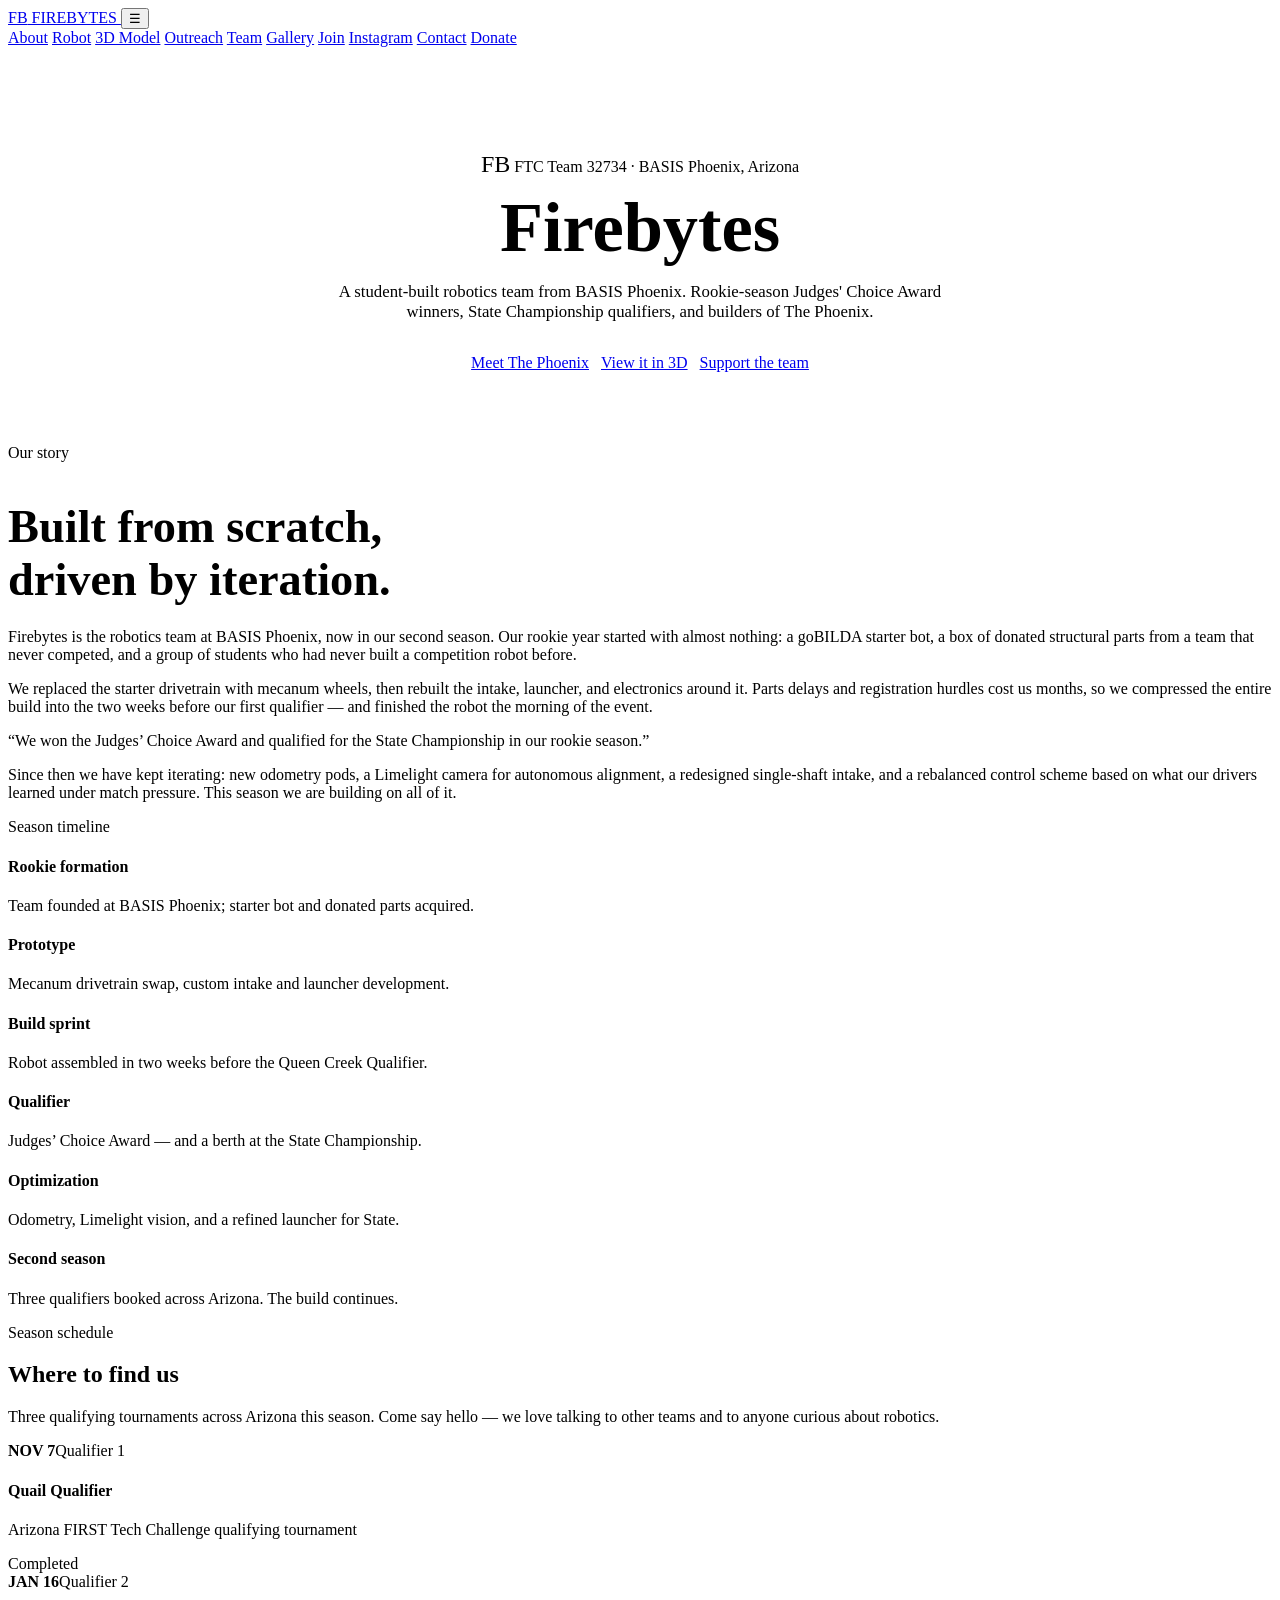
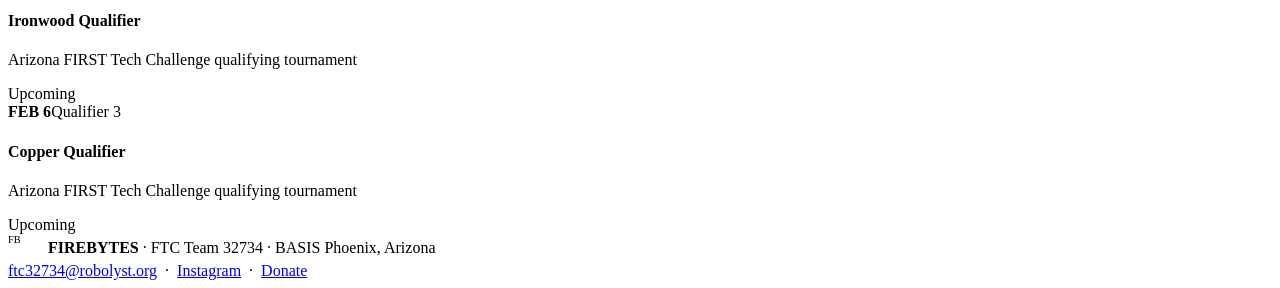
==== public/index.html @ 119ea4d4 "Move the live site into the repo and polish reels, gallery and team pages Co-Authored-By: Claude Opu" ====
<!DOCTYPE html>
<html lang="en">
<head>
<meta charset="utf-8">
<meta name="viewport" content="width=device-width, initial-scale=1, viewport-fit=cover">
<meta name="theme-color" content="#07080c">
<title>Firebytes — FTC Team 32734 | BASIS Phoenix</title>
<meta name="description" content="Firebytes is FIRST Tech Challenge Team 32734 from BASIS Phoenix, Arizona. Meet The Phoenix and support the team.">
<meta property="og:title" content="Firebytes — FTC Team 32734 | BASIS Phoenix">
<meta property="og:description" content="Firebytes is FIRST Tech Challenge Team 32734 from BASIS Phoenix, Arizona. Meet The Phoenix and support the team.">
<link rel="icon" href="https://raw.githubusercontent.com/suryasreenivasan/firebytes/main/team%20logo.png">
<link rel="preconnect" href="https://fonts.googleapis.com">
<link rel="preconnect" href="https://fonts.gstatic.com" crossorigin>
<link href="https://fonts.googleapis.com/css2?family=Space+Grotesk:wght@500;600;700&family=Inter:wght@400;500;600&display=swap" rel="stylesheet">
<link rel="stylesheet" href="/styles.css">
</head>
<body>
<header class="nav" id="nav">
  <div class="wrap nav-inner">
    <a class="brand" href="/">
      <span class="mark"><img src="https://raw.githubusercontent.com/suryasreenivasan/firebytes/main/team%20logo.png" alt="Firebytes logo" onerror="this.style.display='none'"><span>FB</span></span>
      FIREBYTES
    </a>
    <button class="burger" id="burger" aria-label="Menu">&#9776;</button>
    <nav class="nav-links" id="navlinks">
      <a href="/" class="active">About</a>
      <a href="/robot">Robot</a>
      <a href="/cad">3D Model</a>
      <a href="/outreach">Outreach</a>
      <a href="/team">Team</a>
      <a href="/gallery">Gallery</a>
      <a href="/join">Join</a>
      <a href="/outreach">Instagram</a>
      <a href="/join">Contact</a>
      <a class="nav-cta" href="https://robolyst.org/donate/firebytes" target="_blank" rel="noopener">Donate</a>
    </nav>
  </div>
</header>
<section id="top">
  <div class="wrap" style="padding:104px 0 72px;text-align:center">
    <span class="mark" style="width:104px;height:104px;flex:0 0 104px;font-size:1.5rem;margin:0 auto 28px"><img src="https://raw.githubusercontent.com/suryasreenivasan/firebytes/main/team%20logo.png" alt="Firebytes" onerror="this.style.display='none'"><span>FB</span></span>
    <span class="eyebrow">FTC Team 32734 &middot; BASIS Phoenix, Arizona</span>
    <h1 style="font-size:clamp(2.4rem,7vw,4.4rem);line-height:1.02;margin:14px 0 18px">Firebytes</h1>
    <p style="max-width:640px;margin:0 auto 32px;color:var(--muted);font-size:1.05rem">A student-built robotics team from BASIS Phoenix. Rookie-season Judges' Choice Award winners, State Championship qualifiers, and builders of The Phoenix.</p>
    <div style="display:flex;gap:12px;justify-content:center;flex-wrap:wrap">
      <a class="btn btn-primary" href="/robot">Meet The Phoenix</a>
      <a class="btn btn-ghost" href="/cad">View it in 3D</a>
      <a class="btn btn-ghost" href="/join">Support the team</a>
    </div>
  </div>
</section><section id="about">
  <div class="wrap">
    <div class="story">
      <div class="reveal">
        <span class="eyebrow">Our story</span>
        <h2 style="font-size:clamp(1.9rem,4.4vw,2.9rem);margin-bottom:22px">Built from scratch,<br>driven by iteration.</h2>
        <p>Firebytes is the robotics team at BASIS Phoenix, now in our second season. Our rookie year started with almost nothing: a goBILDA starter bot, a box of donated structural parts from a team that never competed, and a group of students who had never built a competition robot before.</p>
        <p>We replaced the starter drivetrain with mecanum wheels, then rebuilt the intake, launcher, and electronics around it. Parts delays and registration hurdles cost us months, so we compressed the entire build into the two weeks before our first qualifier &mdash; and finished the robot the morning of the event.</p>
        <div class="quote">&ldquo;We won the Judges&rsquo; Choice Award and qualified for the State Championship in our rookie season.&rdquo;</div>
        <p>Since then we have kept iterating: new odometry pods, a Limelight camera for autonomous alignment, a redesigned single-shaft intake, and a rebalanced control scheme based on what our drivers learned under match pressure. This season we are building on all of it.</p>
      </div>
      <div class="reveal">
        <span class="eyebrow">Season timeline</span>
        <div class="timeline">
          <div class="tl-item"><h4>Rookie formation</h4><p>Team founded at BASIS Phoenix; starter bot and donated parts acquired.</p></div>
          <div class="tl-item"><h4>Prototype</h4><p>Mecanum drivetrain swap, custom intake and launcher development.</p></div>
          <div class="tl-item"><h4>Build sprint</h4><p>Robot assembled in two weeks before the Queen Creek Qualifier.</p></div>
          <div class="tl-item"><h4>Qualifier</h4><p>Judges&rsquo; Choice Award &mdash; and a berth at the State Championship.</p></div>
          <div class="tl-item"><h4>Optimization</h4><p>Odometry, Limelight vision, and a refined launcher for State.</p></div>
          <div class="tl-item"><h4>Second season</h4><p>Three qualifiers booked across Arizona. The build continues.</p></div>
        </div>
      </div>
    </div>
  </div>
</section><section id="season">
  <div class="wrap">
    <div class="sec-head reveal">
      <span class="eyebrow">Season schedule</span>
      <h2>Where to find us</h2>
      <p>Three qualifying tournaments across Arizona this season. Come say hello &mdash; we love talking to other teams and to anyone curious about robotics.</p>
    </div>
    <div class="reveal">
      <div class="event">
        <div class="date"><b>NOV 7</b><span>Qualifier 1</span></div>
        <div><h4>Quail Qualifier</h4><p>Arizona FIRST Tech Challenge qualifying tournament</p></div>
        <span class="tag">Completed</span>
      </div>
      <div class="event">
        <div class="date"><b>JAN 16</b><span>Qualifier 2</span></div>
        <div><h4>Ironwood Qualifier</h4><p>Arizona FIRST Tech Challenge qualifying tournament</p></div>
        <span class="tag">Upcoming</span>
      </div>
      <div class="event">
        <div class="date"><b>FEB 6</b><span>Qualifier 3</span></div>
        <div><h4>Copper Qualifier</h4><p>Arizona FIRST Tech Challenge qualifying tournament</p></div>
        <span class="tag">Upcoming</span>
      </div>
    </div>
  </div>
</section>
<footer>
  <div class="wrap foot">
    <div style="display:flex;align-items:center;gap:12px">
      <span class="mark" style="width:28px;height:28px;flex:0 0 28px;font-size:.65rem"><img src="https://raw.githubusercontent.com/suryasreenivasan/firebytes/main/team%20logo.png" alt="" onerror="this.style.display='none'"><span>FB</span></span>
      <span><strong style="color:var(--text)">FIREBYTES</strong> &middot; FTC Team 32734 &middot; BASIS Phoenix, Arizona</span>
    </div>
    <div><a href="mailto:ftc32734@robolyst.org">ftc32734@robolyst.org</a> &nbsp;&middot;&nbsp; <a href="https://www.instagram.com/firebird_robotics/" target="_blank" rel="noopener">Instagram</a> &nbsp;&middot;&nbsp; <a href="https://robolyst.org/donate/firebytes" target="_blank" rel="noopener">Donate</a></div>
  </div>
</footer>
<script src="/site.js" defer></script>
</body>
</html>
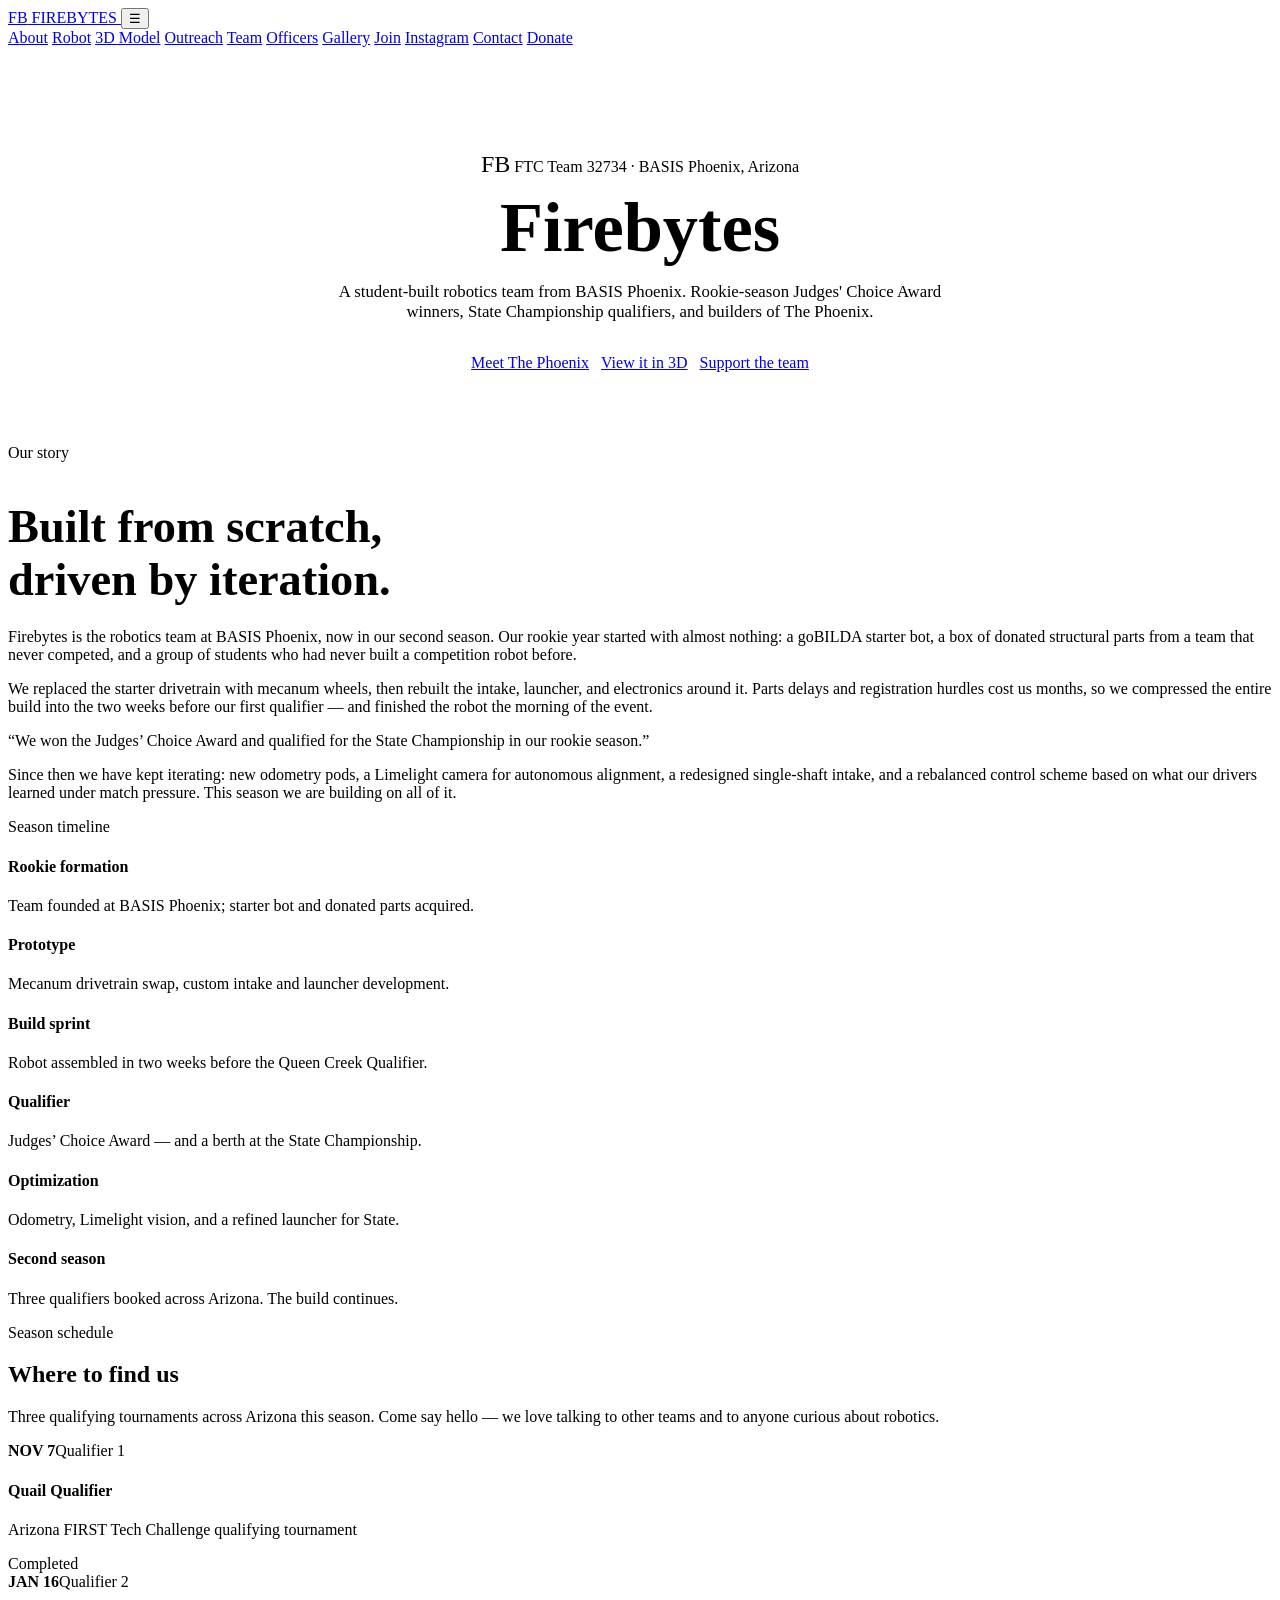
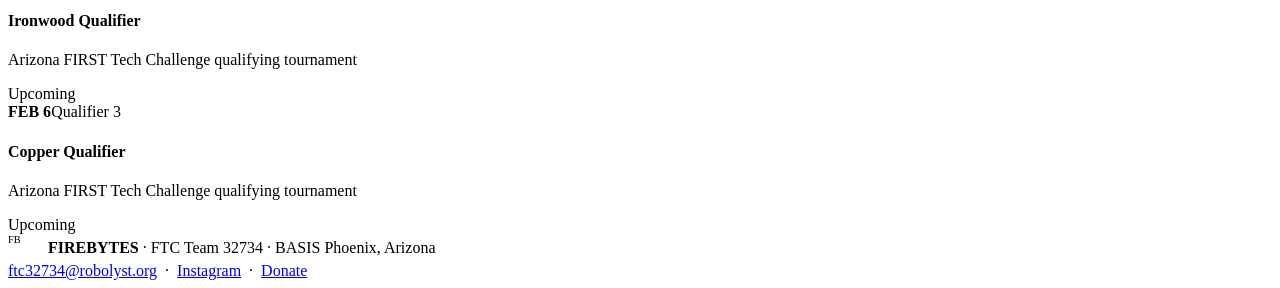
==== commit 23d2916b: "Officers page, transparent logo, community-supported wording, remove Pranit's photo Also rename Outr" ====
--- a/public/index.html
+++ b/public/index.html
@@ -8,17 +8,17 @@
 <meta name="description" content="Firebytes is FIRST Tech Challenge Team 32734 from BASIS Phoenix, Arizona. Meet The Phoenix and support the team.">
 <meta property="og:title" content="Firebytes — FTC Team 32734 | BASIS Phoenix">
 <meta property="og:description" content="Firebytes is FIRST Tech Challenge Team 32734 from BASIS Phoenix, Arizona. Meet The Phoenix and support the team.">
-<link rel="icon" href="https://raw.githubusercontent.com/suryasreenivasan/firebytes/main/team%20logo.png">
+<link rel="icon" href="/logo.png?v=2">
 <link rel="preconnect" href="https://fonts.googleapis.com">
 <link rel="preconnect" href="https://fonts.gstatic.com" crossorigin>
 <link href="https://fonts.googleapis.com/css2?family=Space+Grotesk:wght@500;600;700&family=Inter:wght@400;500;600&display=swap" rel="stylesheet">
-<link rel="stylesheet" href="/styles.css">
+<link rel="stylesheet" href="/styles.css?v=4">
 </head>
 <body>
 <header class="nav" id="nav">
   <div class="wrap nav-inner">
     <a class="brand" href="/">
-      <span class="mark"><img src="https://raw.githubusercontent.com/suryasreenivasan/firebytes/main/team%20logo.png" alt="Firebytes logo" onerror="this.style.display='none'"><span>FB</span></span>
+      <span class="mark"><img src="/logo.png?v=2" alt="Firebytes logo" onerror="this.parentNode.classList.add('nologo');this.remove()"><span>FB</span></span>
       FIREBYTES
     </a>
     <button class="burger" id="burger" aria-label="Menu">&#9776;</button>
@@ -28,6 +28,7 @@
       <a href="/cad">3D Model</a>
       <a href="/outreach">Outreach</a>
       <a href="/team">Team</a>
+      <a href="/officers">Officers</a>
       <a href="/gallery">Gallery</a>
       <a href="/join">Join</a>
       <a href="/outreach">Instagram</a>
@@ -38,7 +39,7 @@
 </header>
 <section id="top">
   <div class="wrap" style="padding:104px 0 72px;text-align:center">
-    <span class="mark" style="width:104px;height:104px;flex:0 0 104px;font-size:1.5rem;margin:0 auto 28px"><img src="https://raw.githubusercontent.com/suryasreenivasan/firebytes/main/team%20logo.png" alt="Firebytes" onerror="this.style.display='none'"><span>FB</span></span>
+    <span class="mark" style="width:104px;height:104px;flex:0 0 104px;font-size:1.5rem;margin:0 auto 28px"><img src="/logo.png?v=2" alt="Firebytes" onerror="this.parentNode.classList.add('nologo');this.remove()"><span>FB</span></span>
     <span class="eyebrow">FTC Team 32734 &middot; BASIS Phoenix, Arizona</span>
     <h1 style="font-size:clamp(2.4rem,7vw,4.4rem);line-height:1.02;margin:14px 0 18px">Firebytes</h1>
     <p style="max-width:640px;margin:0 auto 32px;color:var(--muted);font-size:1.05rem">A student-built robotics team from BASIS Phoenix. Rookie-season Judges' Choice Award winners, State Championship qualifiers, and builders of The Phoenix.</p>
@@ -101,12 +102,12 @@
 <footer>
   <div class="wrap foot">
     <div style="display:flex;align-items:center;gap:12px">
-      <span class="mark" style="width:28px;height:28px;flex:0 0 28px;font-size:.65rem"><img src="https://raw.githubusercontent.com/suryasreenivasan/firebytes/main/team%20logo.png" alt="" onerror="this.style.display='none'"><span>FB</span></span>
+      <span class="mark" style="width:28px;height:28px;flex:0 0 28px;font-size:.65rem"><img src="/logo.png?v=2" alt="" onerror="this.parentNode.classList.add('nologo');this.remove()"><span>FB</span></span>
       <span><strong style="color:var(--text)">FIREBYTES</strong> &middot; FTC Team 32734 &middot; BASIS Phoenix, Arizona</span>
     </div>
     <div><a href="mailto:ftc32734@robolyst.org">ftc32734@robolyst.org</a> &nbsp;&middot;&nbsp; <a href="https://www.instagram.com/firebird_robotics/" target="_blank" rel="noopener">Instagram</a> &nbsp;&middot;&nbsp; <a href="https://robolyst.org/donate/firebytes" target="_blank" rel="noopener">Donate</a></div>
   </div>
 </footer>
-<script src="/site.js" defer></script>
+<script src="/site.js?v=2" defer></script>
 </body>
 </html>
